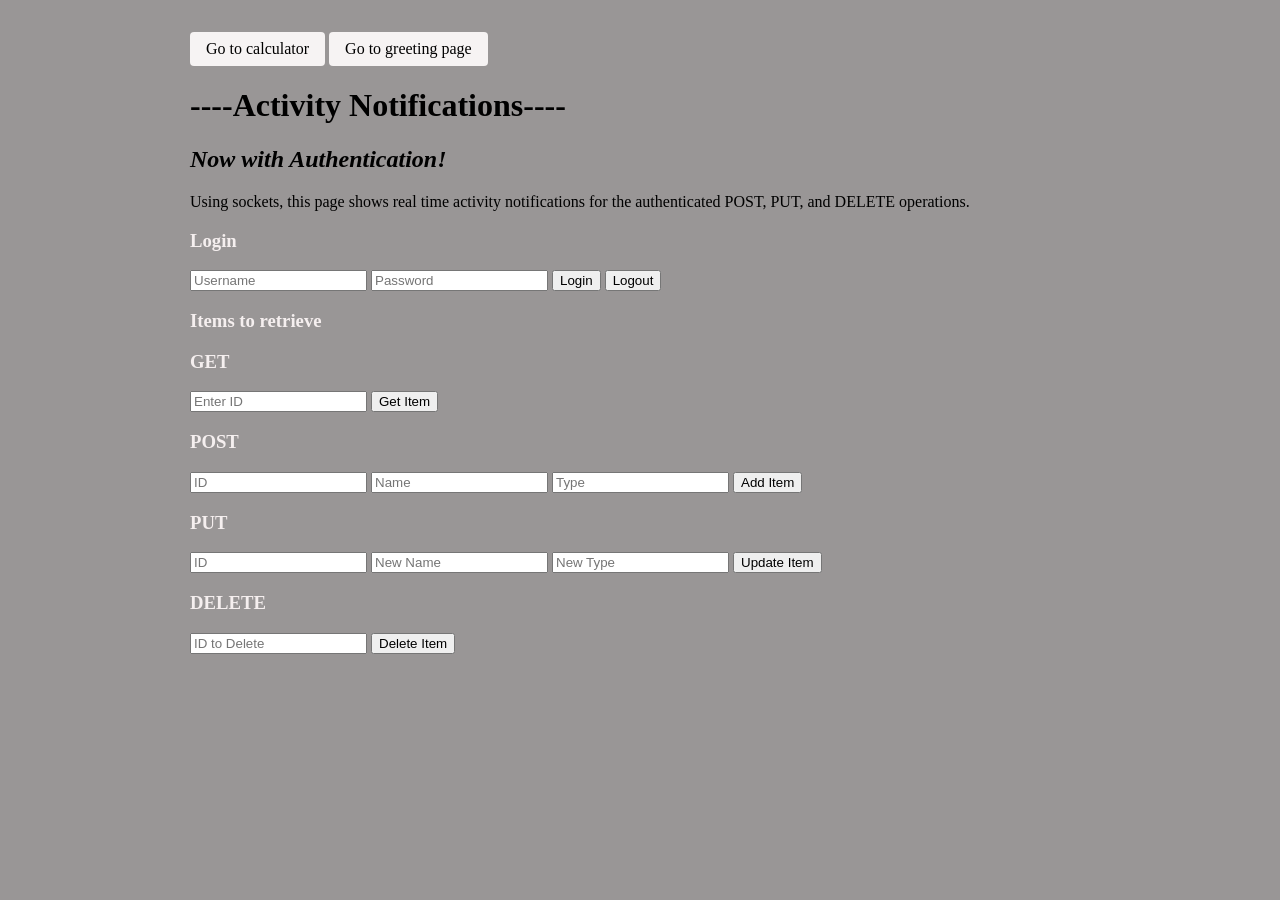
==== html/Activity-Notifications.html @ 9a30fb12 "assignment 7 done" ====
<!DOCTYPE html>
<html>
    <head>
	<meta charset="UTF-8">
        <link rel="stylesheet" href="base.css">
        <title>Web Page App Part Two</title>

    </head>
        <body class="all_text">

                <a href="index.html" class="nav_button">Go to calculator</a>
                <a href="greeting.html" class="nav_button">Go to greeting page</a>
		<a href="admin-panel.html" id="adminButton" class="nav_button" style="display:none;"> Admin Panel</a>

		<h1 class="welcome_message">----Activity Notifications----</h1>
		<h2 class="welcome_message"><i>Now with Authentication!</i></h2>
		<p>Using sockets, this page shows real time activity notifications for the authenticated POST, PUT, and DELETE operations.</p>

		<!-- Login form -->
		<h3>Login</h3>
		<form id="loginForm">
			<input type="text" id="username" placeholder="Username" required>
			<input type="password" id="password" placeholder="Password" required>
			<button type="submit">Login</button>
			<button type="button" id="logoutButton">Logout</button>
		</form>

		<p id="loginMessage"></p>

		<!--Items display -->
		<h3>Items to retrieve</h3>
		<p id="getObject"></p>

		<h3>GET</h3>
			<form id="getForm">
			        <input type="number" name="id" placeholder="Enter ID">
		        	<button type="submit">Get Item</button>
		    	</form>
	
	    	<p id="getResult"></p>

	    	<h3>POST</h3>
	    		<form id="postForm">
		        	<input type="number" name="id" placeholder="ID">
			        <input type="text" name="name" placeholder="Name">
			        <input type="text" name="type" placeholder="Type">
			        <button type="submit">Add Item</button>
		    	</form>
			<p id="postResult"></p>

		<h3>PUT</h3>
			<form id="putForm">
				<input type="number" name="id" placeholder="ID">
    				<input type="text" name="name" placeholder="New Name">
    				<input type="text" name="type" placeholder="New Type">
    				<button type="submit">Update Item</button>
			</form>

		<h3>DELETE</h3>
			<form id="deleteForm">
			    <input type="number" name="id" placeholder="ID to Delete">
			    <button type="submit">Delete Item</button>
			</form>

		<script src="/socket.io/socket.io.js"></script>
		<script src="fetcher.js"></script>

	</body>
</html>
---- html/base.css ----
body {
    background-color: #999696; 
    
}

h1, h2, h3 {
    color: #f5efef;
}

a {
    color: #000;
    text-decoration: underline;
}

.welcome_message {
    color: #000;
}

.image {

    width: 100px;
    height: auto;
    vertical-align: middle;
    margin: 10px;
}

.all_text {
    max-width: 900px;
    margin: 2rem auto;
    text-align: left;
}

.nav_button {
    display: inline-block;
    padding: 8px 16px;
    background: #f6f3f3;
    color: #000;
    text-decoration: none;
    border-radius: 4px;
}
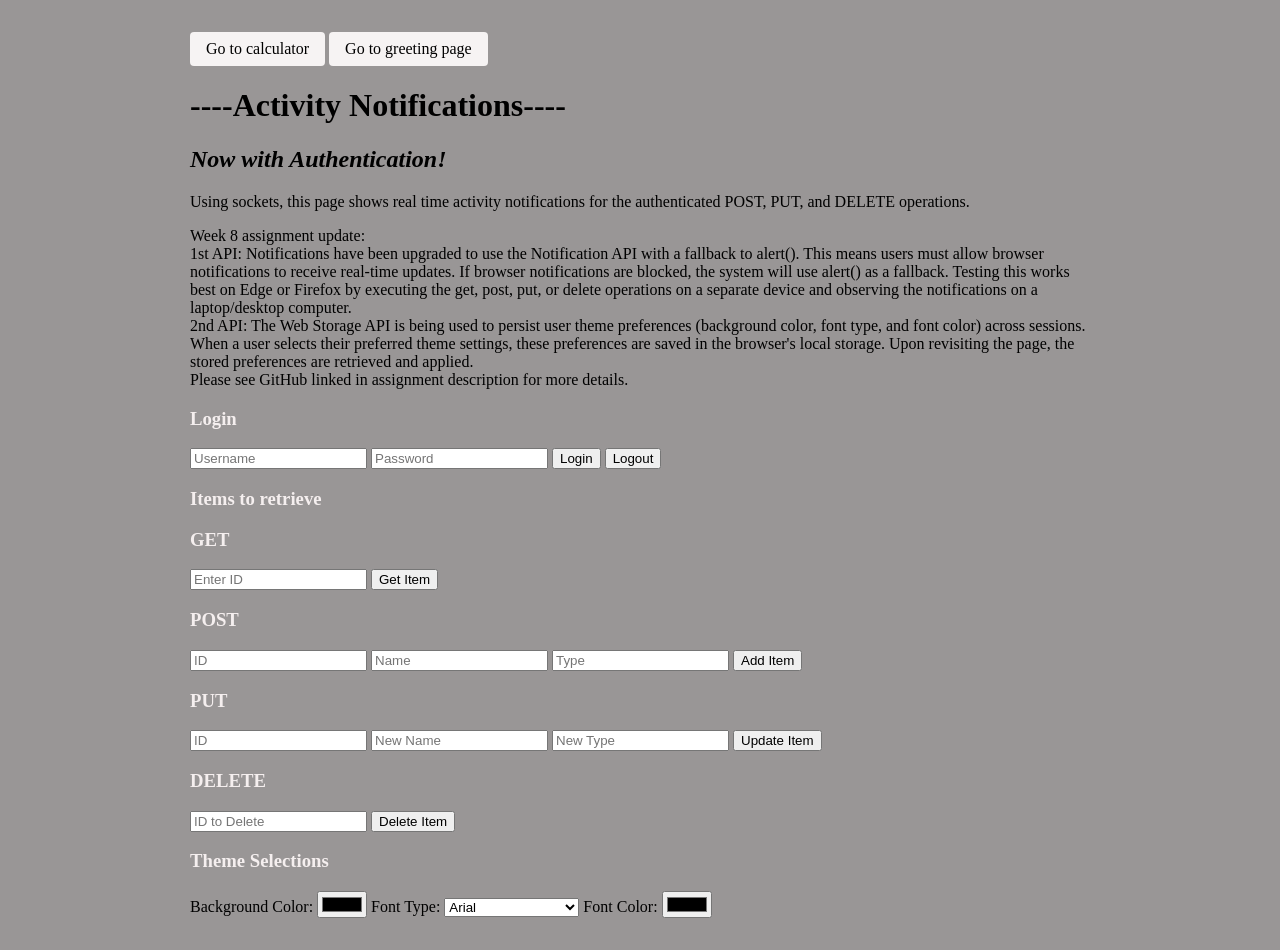
==== commit be657596: "added Notifications API and Web Storage API. See readme for details" ====
--- a/html/Activity-Notifications.html
+++ b/html/Activity-Notifications.html
@@ -3,7 +3,7 @@
     <head>
 	<meta charset="UTF-8">
         <link rel="stylesheet" href="base.css">
-        <title>Web Page App Part Two</title>
+        <title>Activity Notifications</title>
 
     </head>
         <body class="all_text">
@@ -15,6 +15,18 @@
 		<h1 class="welcome_message">----Activity Notifications----</h1>
 		<h2 class="welcome_message"><i>Now with Authentication!</i></h2>
 		<p>Using sockets, this page shows real time activity notifications for the authenticated POST, PUT, and DELETE operations.</p>
+		<p>Week 8 assignment update: <br>
+			1st API: Notifications have been upgraded to use the Notification API with a fallback to alert(). This means 
+			users must allow browser notifications to receive real-time updates. If browser notifications are blocked, the system will
+			use alert() as a fallback. Testing this works best on Edge or Firefox by executing the get, post, put, or delete operations
+			on a separate device and observing the notifications on a laptop/desktop computer. <br>
+
+			2nd API: The Web Storage API is being used to persist user theme preferences (background color, font type, and font color) 
+			across sessions. When a user selects their preferred theme settings, these preferences are saved in the browser's local storage. 
+			Upon revisiting the page, the stored preferences are retrieved and applied.<br>
+
+			Please see GitHub linked in assignment description for more details.
+		</p>
 
 		<!-- Login form -->
 		<h3>Login</h3>
@@ -62,6 +74,22 @@
 			    <button type="submit">Delete Item</button>
 			</form>
 
+		<h3>Theme Selections</h3>
+		<form>
+			<label>Background Color:</label>
+			<input type="color" id="backgroundColorSelection" name="backgroundColor">
+
+			<label>Font Type:</label>
+			<select id="fontTypeSelection" name="fontType">
+				<option value="Arial">Arial</option>
+				<option value="Comic Sans MS">Comic Sans MS</option>
+				<option value="Times New Roman">Times New Roman</option>
+			</select>
+
+			<label>Font Color:</label>
+			<input type="color" id="fontColorSelection" name="fontColor">
+		</form>
+
 		<script src="/socket.io/socket.io.js"></script>
 		<script src="fetcher.js"></script>
 
--- a/html/base.css
+++ b/html/base.css
@@ -14,6 +14,7 @@
 
 .welcome_message {
     color: #000;
+    color: inherit;
 }
 
 .image {
